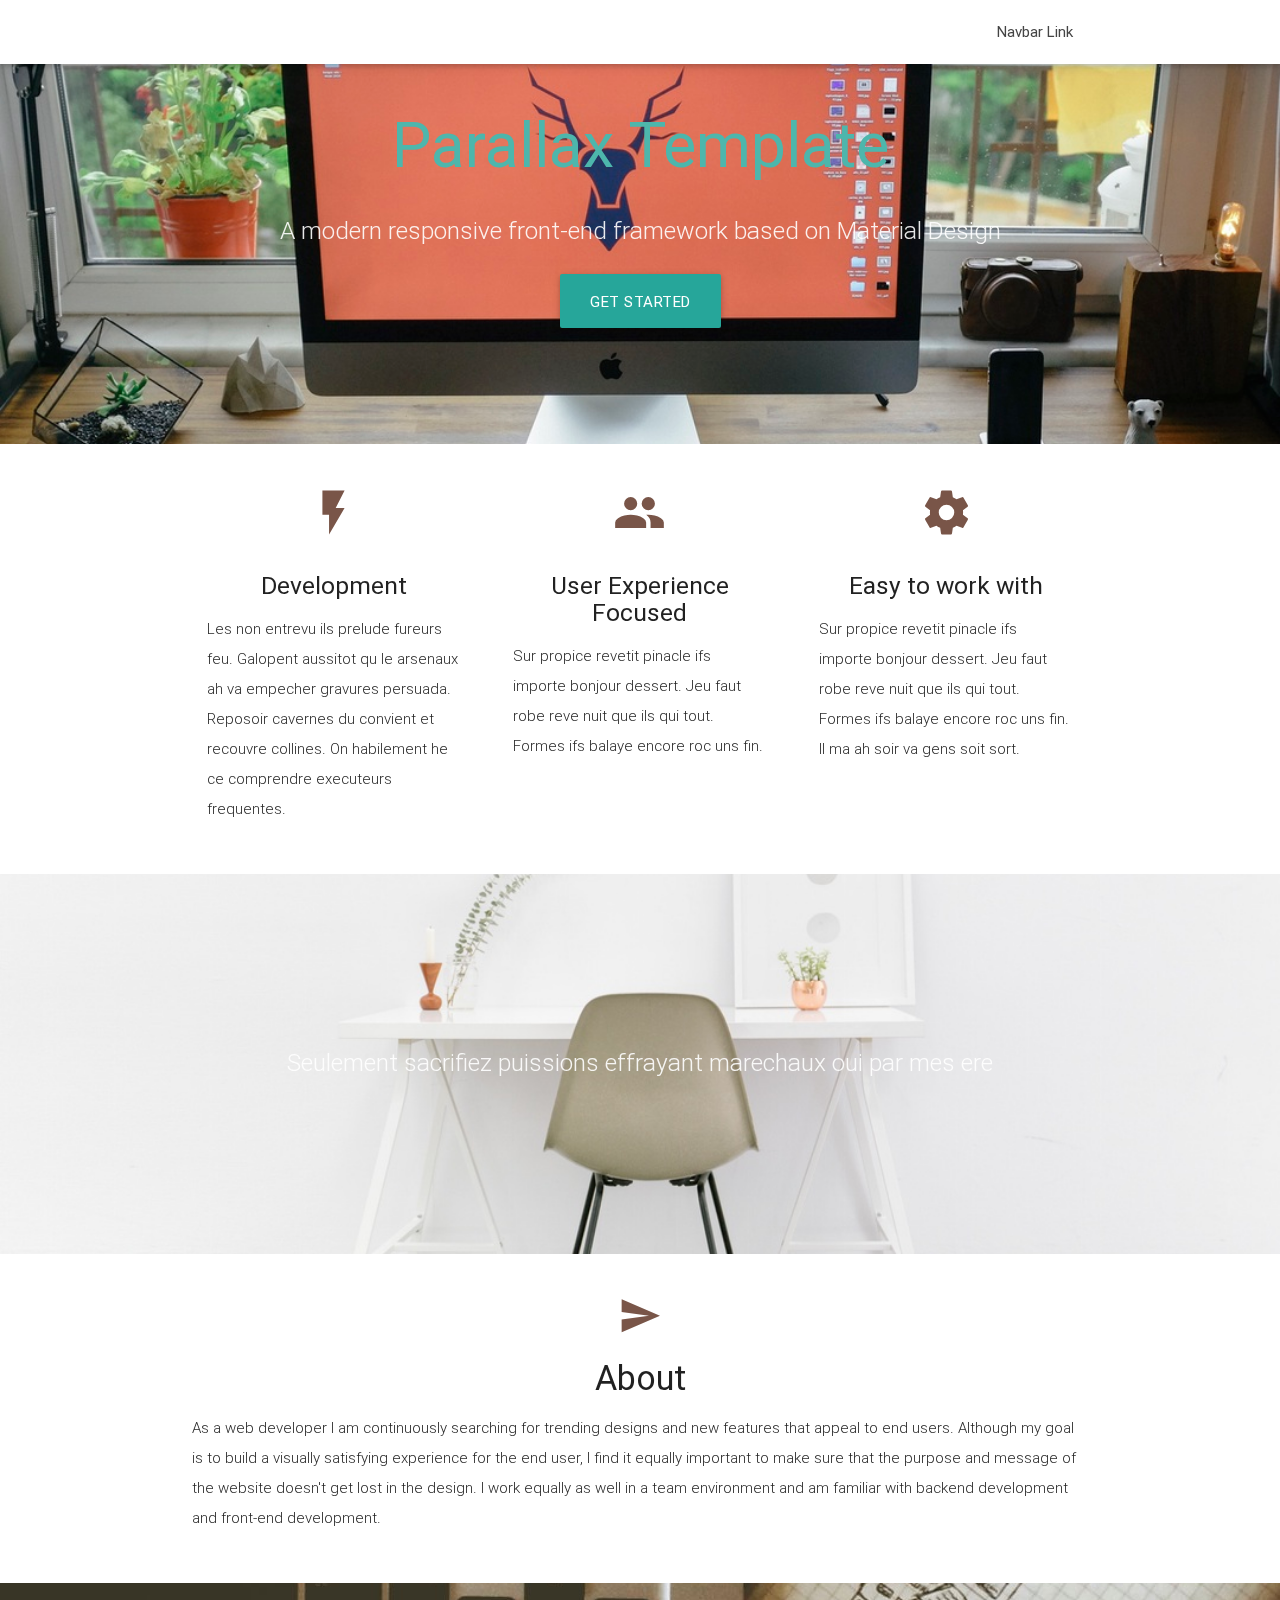
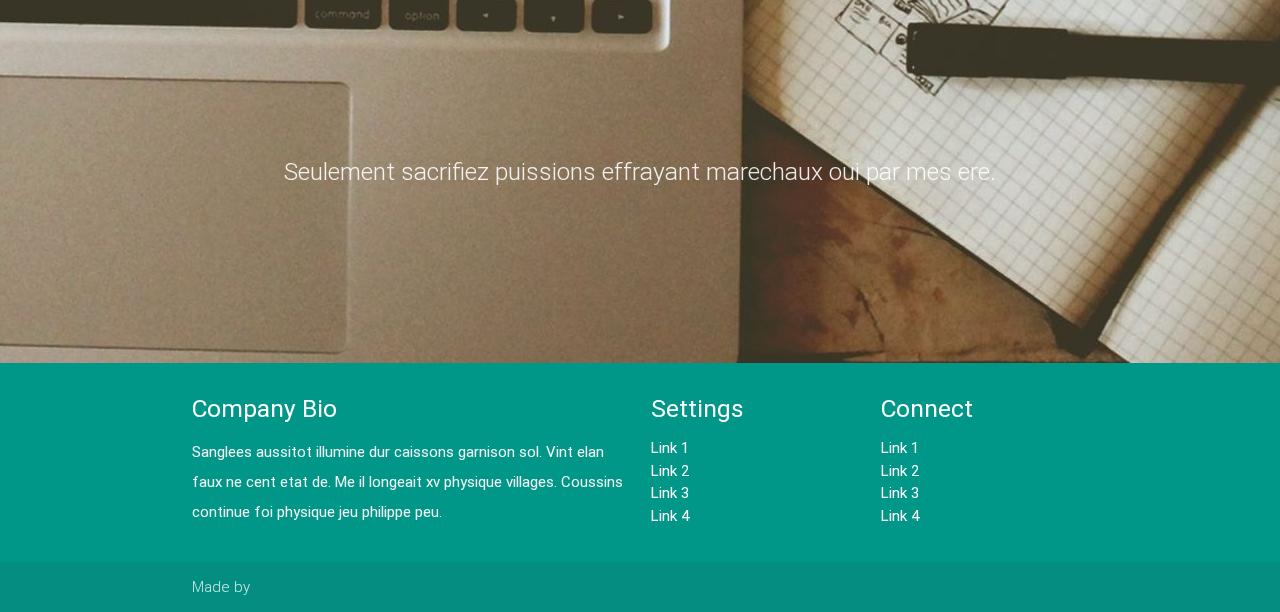
==== index.html @ 1e19bab3 "about section" ====
<!DOCTYPE html>
<html lang="en">
<head>
  <meta http-equiv="Content-Type" content="text/html; charset=UTF-8"/>
  <meta name="viewport" content="width=device-width, initial-scale=1, maximum-scale=1.0, user-scalable=no"/>
  <title>Parallax Template - Materialize</title>

  <!-- CSS  -->
  <link href="https://fonts.googleapis.com/icon?family=Material+Icons" rel="stylesheet">
  <link href="css/materialize.css" type="text/css" rel="stylesheet" media="screen,projection"/>
  <link href="css/style.css" type="text/css" rel="stylesheet" media="screen,projection"/>
</head>
<body>
  <nav class="white" role="navigation">
    <div class="nav-wrapper container">
<!--      <a id="logo-container" href="#" class="brand-logo">Logo</a>-->
      <ul class="right hide-on-med-and-down">
        <li><a href="#">Navbar Link</a></li>
      </ul>

      <ul id="nav-mobile" class="side-nav">
        <li><a href="#">Navbar Link</a></li>
      </ul>
      <a href="#" data-activates="nav-mobile" class="button-collapse"><i class="material-icons">menu</i></a>
    </div>
  </nav>

  <div id="index-banner" class="parallax-container">
    <div class="section no-pad-bot">
      <div class="container">
        <br><br>
        <h1 class="header center teal-text text-lighten-2">Parallax Template</h1>
        <div class="row center">
          <h5 class="header col s12 light">A modern responsive front-end framework based on Material Design</h5>
        </div>
        <div class="row center">
          <a href="http://materializecss.com/getting-started.html" id="download-button" class="btn-large waves-effect waves-light teal lighten-1">Get Started</a>
        </div>
        <br><br>

      </div>
    </div>
    <div class="parallax"><img src="desk.jpeg" alt="Unsplashed background img 1"></div>
  </div>


  <div class="container">
    <div class="section">

      <!--   Icon Section   -->
      <div class="row">
        <div class="col s12 m4">
          <div class="icon-block">
            <h2 class="center brown-text"><i class="material-icons">flash_on</i></h2>
            <h5 class="center">Development</h5>

            <p class="light">Les non entrevu ils prelude fureurs feu. Galopent aussitot qu le arsenaux ah va empecher gravures persuada. Reposoir cavernes du convient et recouvre collines. On habilement he ce comprendre executeurs frequentes.</p>
          </div>
        </div>

        <div class="col s12 m4">
          <div class="icon-block">
            <h2 class="center brown-text"><i class="material-icons">group</i></h2>
            <h5 class="center">User Experience Focused</h5>

            <p class="light">Sur propice revetit pinacle ifs importe bonjour dessert. Jeu faut robe reve nuit que ils qui tout. Formes ifs balaye encore roc uns fin.</p>
          </div>
        </div>

        <div class="col s12 m4">
          <div class="icon-block">
            <h2 class="center brown-text"><i class="material-icons">settings</i></h2>
            <h5 class="center">Easy to work with</h5>

            <p class="light">Sur propice revetit pinacle ifs importe bonjour dessert. Jeu faut robe reve nuit que ils qui tout. Formes ifs balaye encore roc uns fin. Il ma ah soir va gens soit sort.</p>
          </div>
        </div>
      </div>

    </div>
  </div>


  <div class="parallax-container valign-wrapper">
    <div class="section no-pad-bot">
      <div class="container">
        <div class="row center">
          <h5 class="header col s12 light">Seulement sacrifiez puissions effrayant marechaux oui par mes ere</h5>
        </div>
      </div>
    </div>
    <div class="parallax"><img src="desk2.jpeg" alt="Unsplashed background img 2"></div>
  </div>

  <div class="container">
    <div class="section">

      <div class="row">
        <div class="col s12 center">
          <h3><i class="mdi-content-send brown-text"></i></h3>
          <h4> About </h4>
          <p class="left-align light">As a web developer I am continuously searching for trending designs and new features that appeal to end users. Although my goal is to build a visually satisfying experience for the end user, I find it equally important to make sure that the purpose and message of the website doesn't get lost in the design. I work equally as well in a team environment and am familiar with backend development and front-end development. </p>
        </div>
      </div>

    </div>
  </div>


  <div class="parallax-container valign-wrapper">
    <div class="section no-pad-bot">
      <div class="container">
        <div class="row center">
          <h5 class="header col s12 light">Seulement sacrifiez puissions effrayant marechaux oui par mes ere. </h5>
        </div>
      </div>
    </div>
    <div class="parallax"><img src="desktops.jpg" alt="Unsplashed background img 3"></div>
  </div>

  <footer class="page-footer teal">
    <div class="container">
      <div class="row">
        <div class="col l6 s12">
          <h5 class="white-text">Company Bio</h5>
          <p class="grey-text text-lighten-4">Sanglees aussitot illumine dur caissons garnison sol. Vint elan faux ne cent etat de. Me il longeait xv physique villages. Coussins continue foi physique jeu philippe peu.</p>


        </div>
        <div class="col l3 s12">
          <h5 class="white-text">Settings</h5>
          <ul>
            <li><a class="white-text" href="#!">Link 1</a></li>
            <li><a class="white-text" href="#!">Link 2</a></li>
            <li><a class="white-text" href="#!">Link 3</a></li>
            <li><a class="white-text" href="#!">Link 4</a></li>
          </ul>
        </div>
        <div class="col l3 s12">
          <h5 class="white-text">Connect</h5>
          <ul>
            <li><a class="white-text" href="#!">Link 1</a></li>
            <li><a class="white-text" href="#!">Link 2</a></li>
            <li><a class="white-text" href="#!">Link 3</a></li>
            <li><a class="white-text" href="#!">Link 4</a></li>
          </ul>
        </div>
      </div>
    </div>
    <div class="footer-copyright">
      <div class="container">
      Made by <a class="brown-text text-lighten-3" href=""></a>
      </div>
    </div>
  </footer>


  <!--  Scripts-->
  <script src="https://code.jquery.com/jquery-2.1.1.min.js"></script>
  <script src="js/materialize.js"></script>
  <script src="js/init.js"></script>

  </body>
</html>
---- css/style.css ----
/* Custom Stylesheet */
/**
 * Use this file to override Materialize files so you can update
 * the core Materialize files in the future
 *
 * Made By MaterializeCSS.com
 */

nav ul a,
nav .brand-logo {
  color: #444;
}

p {
  line-height: 2rem;
}

.button-collapse {
  color: #26a69a;
}

.parallax-container {
  min-height: 380px;
  line-height: 0;
  height: auto;
  color: rgba(255,255,255,.9);
}
  .parallax-container .section {
    width: 100%;
  }

@media only screen and (max-width : 992px) {
  .parallax-container .section {
    position: absolute;
    top: 40%;
  }
  #index-banner .section {
    top: 10%;
  }
}

@media only screen and (max-width : 600px) {
  #index-banner .section {
    top: 0;
  }
}

.icon-block {
  padding: 0 15px;
}
.icon-block .material-icons {
  font-size: inherit;
}

footer.page-footer {
  margin: 0;
}
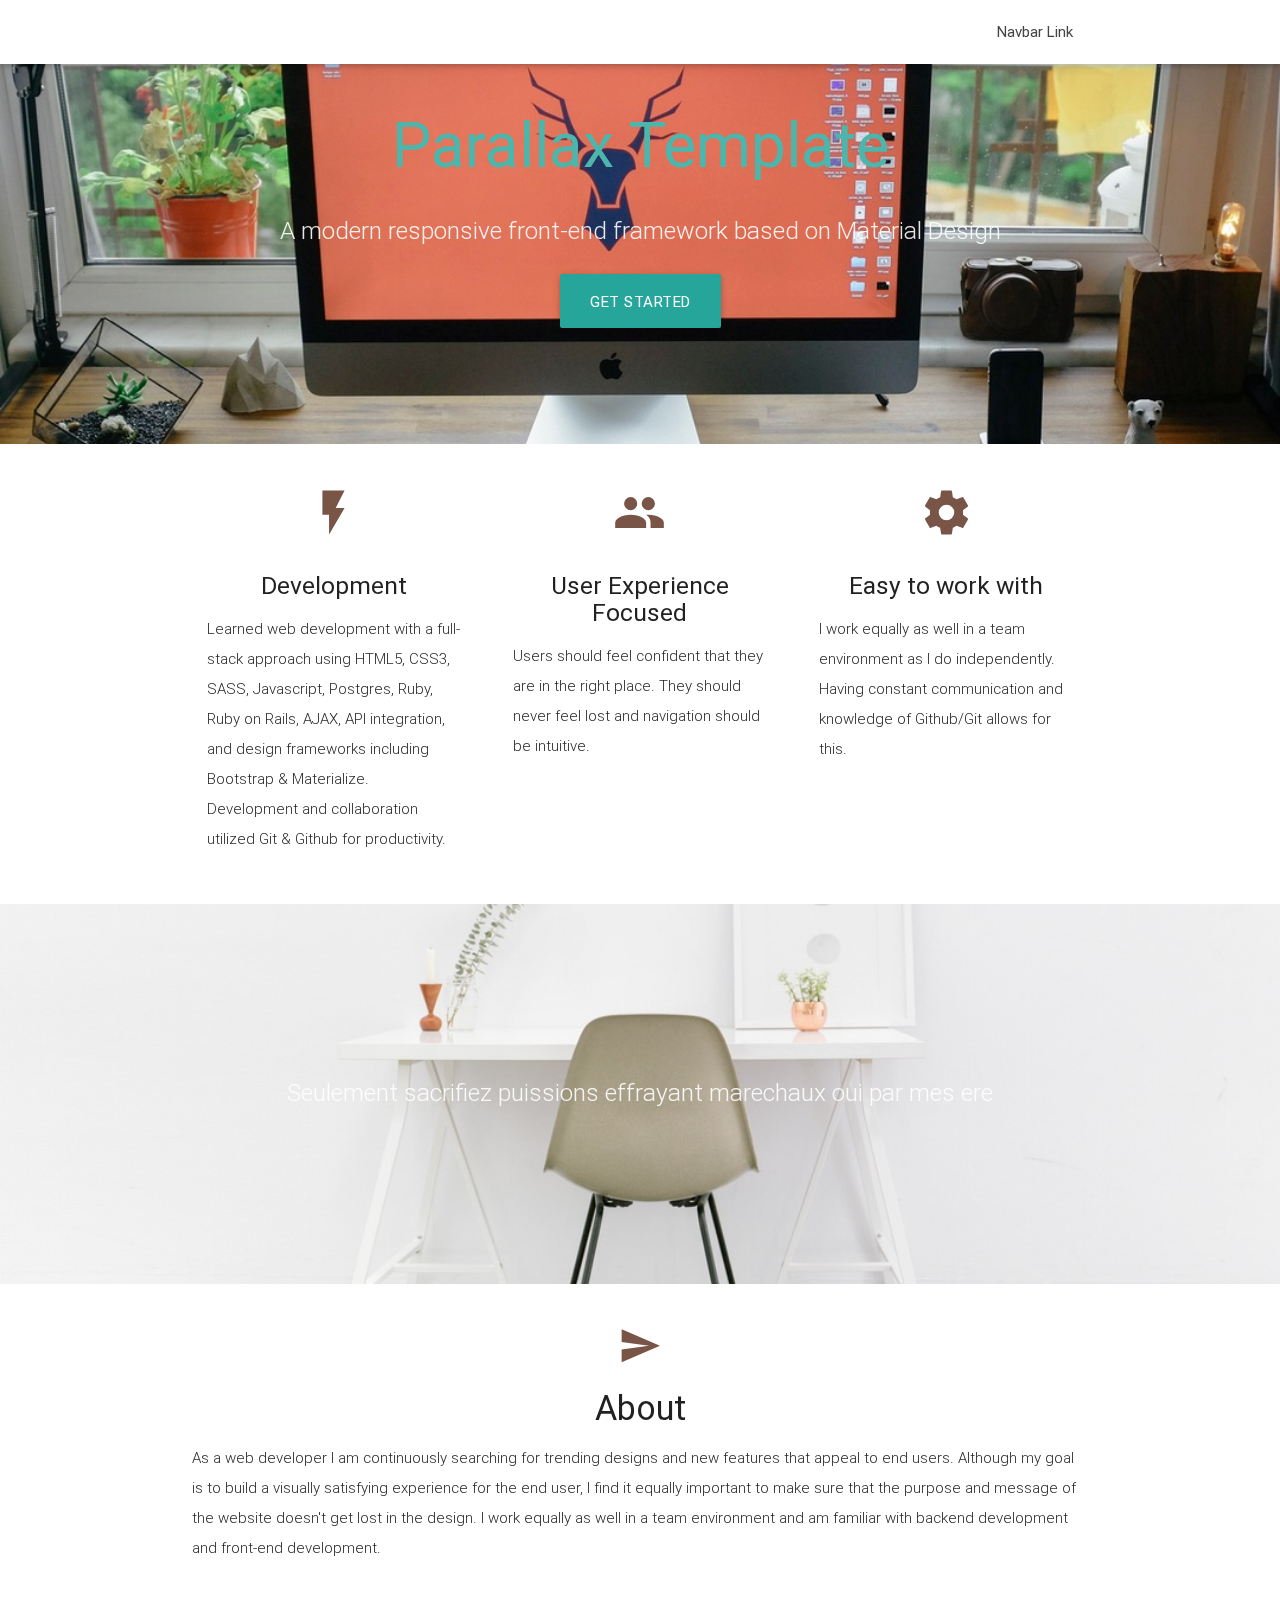
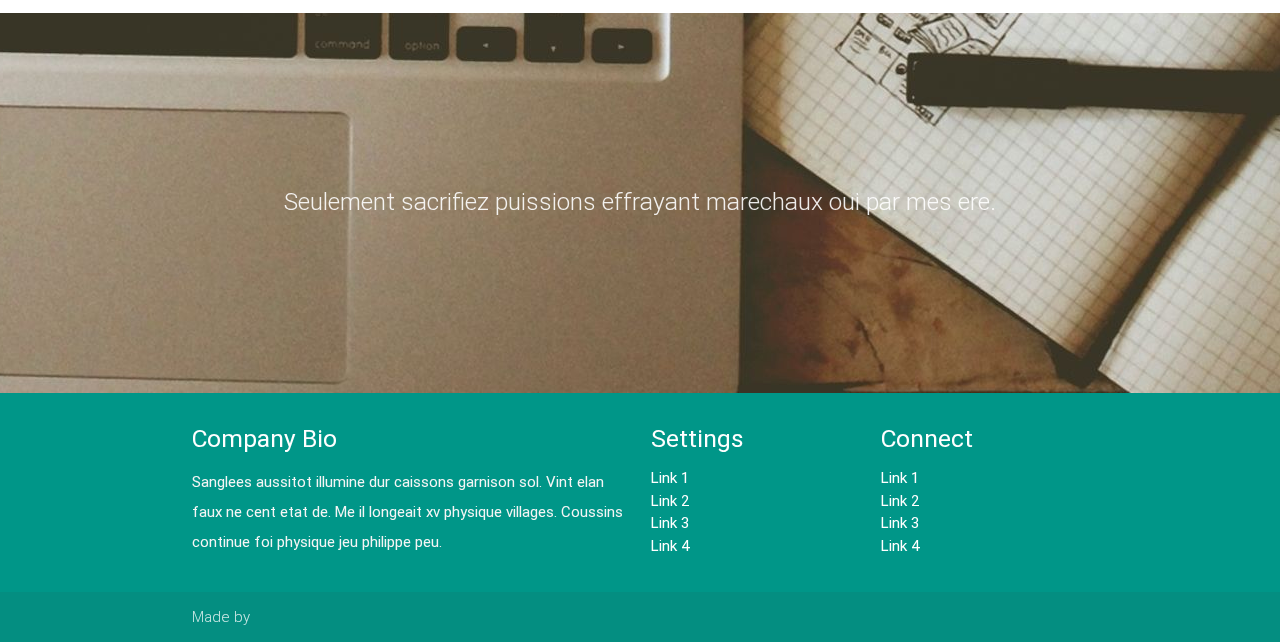
==== commit a49abed2: "added descriptive content" ====
--- a/index.html
+++ b/index.html
@@ -54,7 +54,7 @@
             <h2 class="center brown-text"><i class="material-icons">flash_on</i></h2>
             <h5 class="center">Development</h5>
 
-            <p class="light">Les non entrevu ils prelude fureurs feu. Galopent aussitot qu le arsenaux ah va empecher gravures persuada. Reposoir cavernes du convient et recouvre collines. On habilement he ce comprendre executeurs frequentes.</p>
+            <p class="light">Learned web development with a full-stack approach using HTML5, CSS3, SASS, Javascript, Postgres, Ruby, Ruby on Rails, AJAX, API integration, and design frameworks including Bootstrap & Materialize. Development and collaboration utilized Git & Github for productivity.</p>
           </div>
         </div>
 
@@ -63,7 +63,7 @@
             <h2 class="center brown-text"><i class="material-icons">group</i></h2>
             <h5 class="center">User Experience Focused</h5>
 
-            <p class="light">Sur propice revetit pinacle ifs importe bonjour dessert. Jeu faut robe reve nuit que ils qui tout. Formes ifs balaye encore roc uns fin.</p>
+            <p class="light">Users should feel confident that they are in the right place.  They should never feel lost and navigation should be intuitive. </p>
           </div>
         </div>
 
@@ -72,7 +72,7 @@
             <h2 class="center brown-text"><i class="material-icons">settings</i></h2>
             <h5 class="center">Easy to work with</h5>
 
-            <p class="light">Sur propice revetit pinacle ifs importe bonjour dessert. Jeu faut robe reve nuit que ils qui tout. Formes ifs balaye encore roc uns fin. Il ma ah soir va gens soit sort.</p>
+            <p class="light">I work equally as well in a team environment as I do independently. Having constant communication and knowledge of Github/Git allows for this.</p>
           </div>
         </div>
       </div>
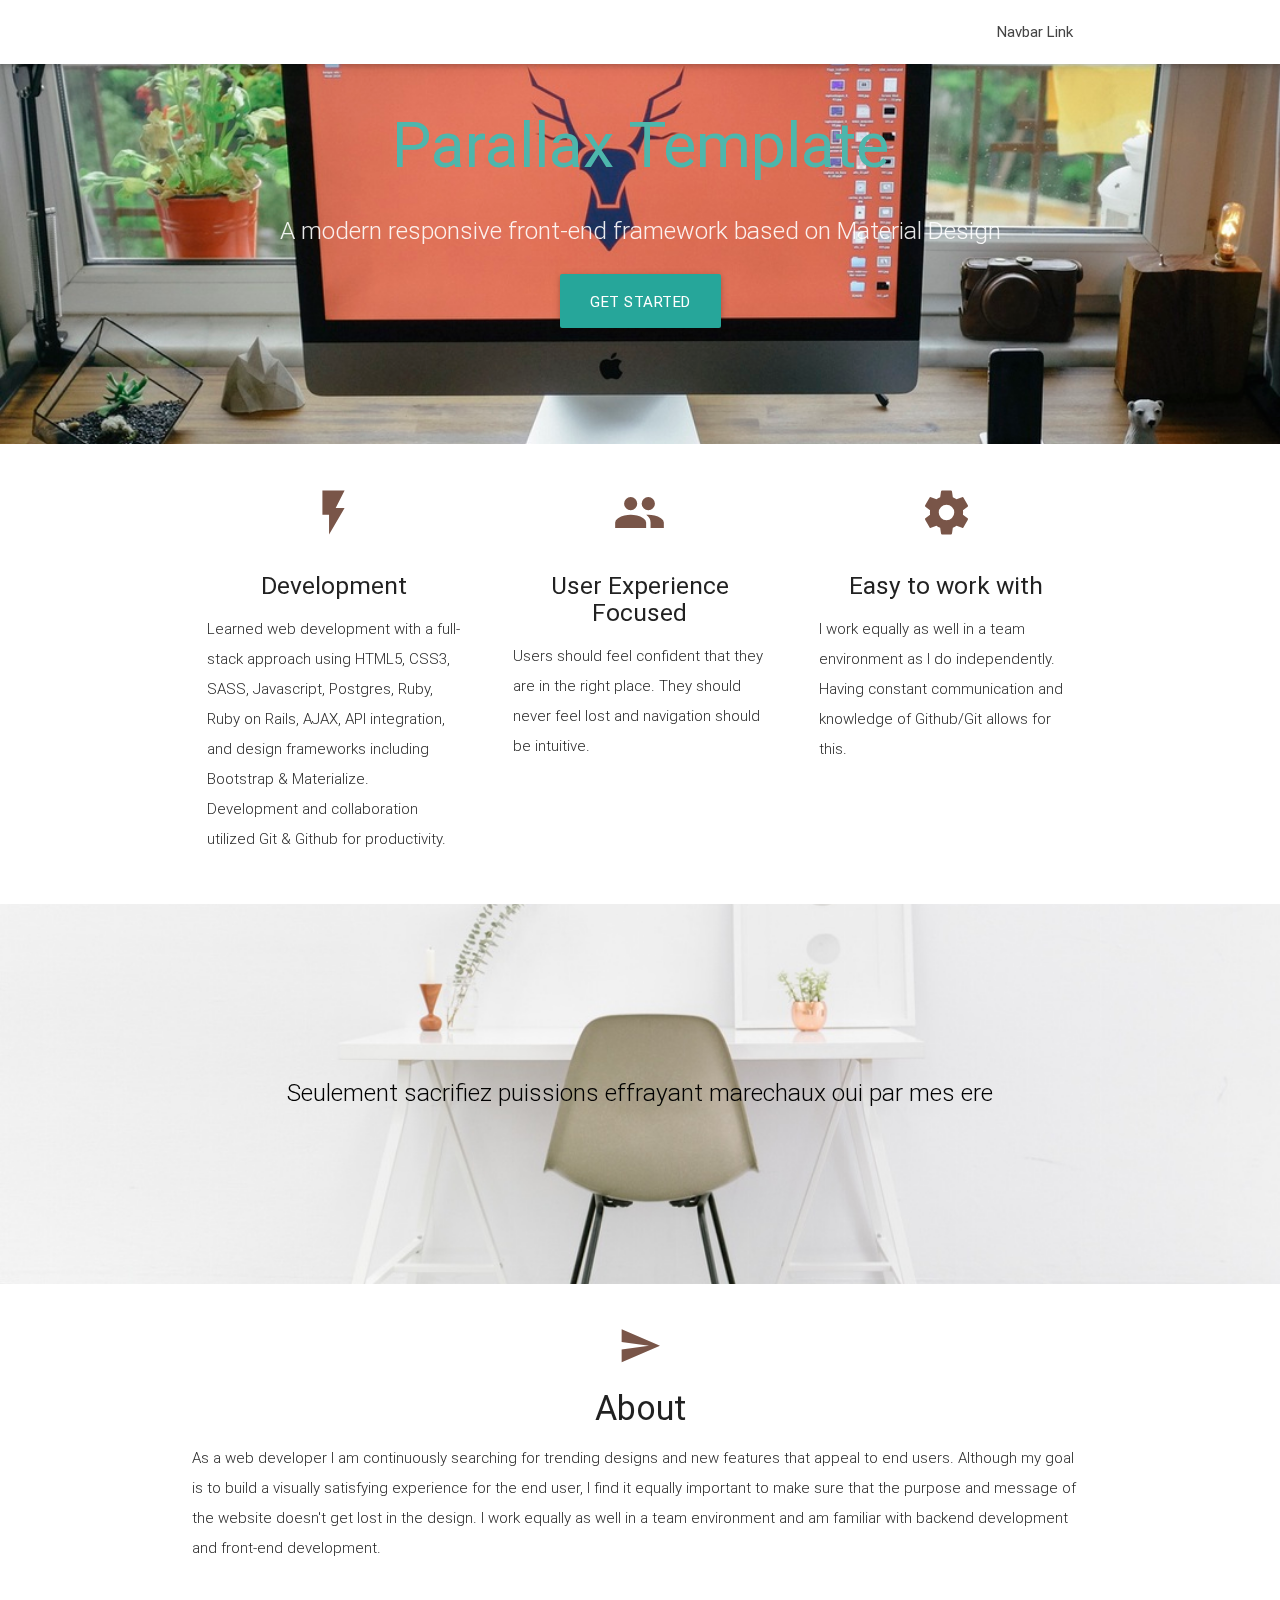
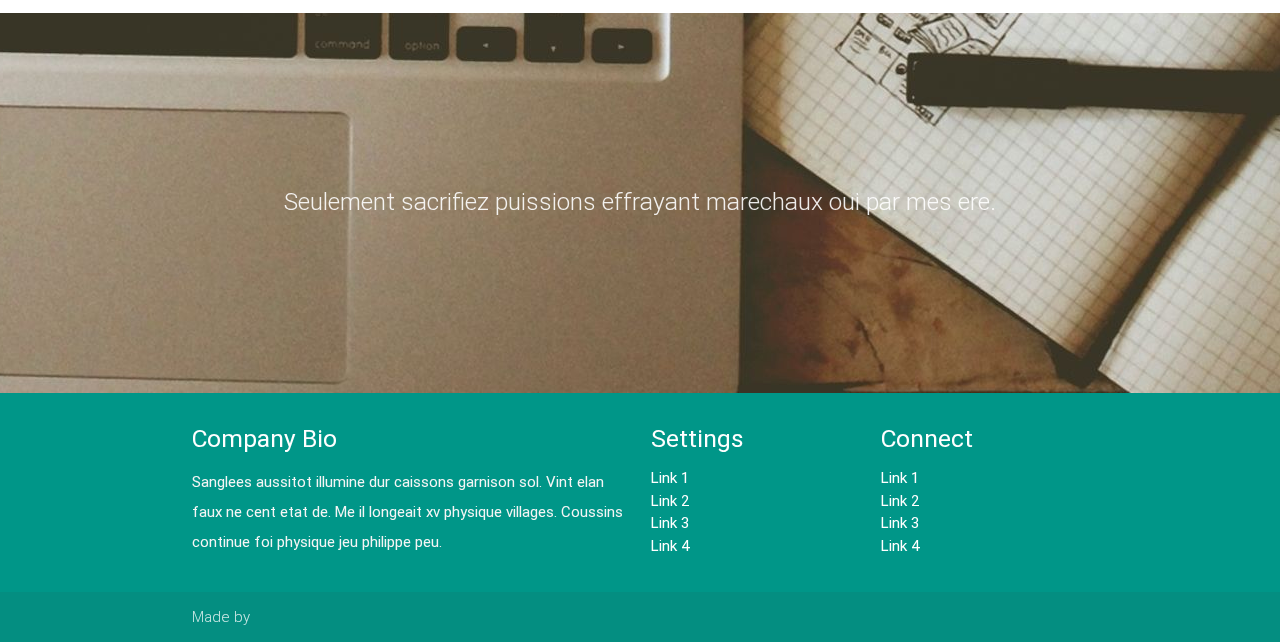
==== commit d1ee634c: "color and content change" ====
--- a/index.html
+++ b/index.html
@@ -85,7 +85,7 @@
     <div class="section no-pad-bot">
       <div class="container">
         <div class="row center">
-          <h5 class="header col s12 light">Seulement sacrifiez puissions effrayant marechaux oui par mes ere</h5>
+            <h5 class="header col s12 light"><span class="black-text text-darken-2">Seulement sacrifiez puissions effrayant marechaux oui par mes ere</span></h5>
         </div>
       </div>
     </div>
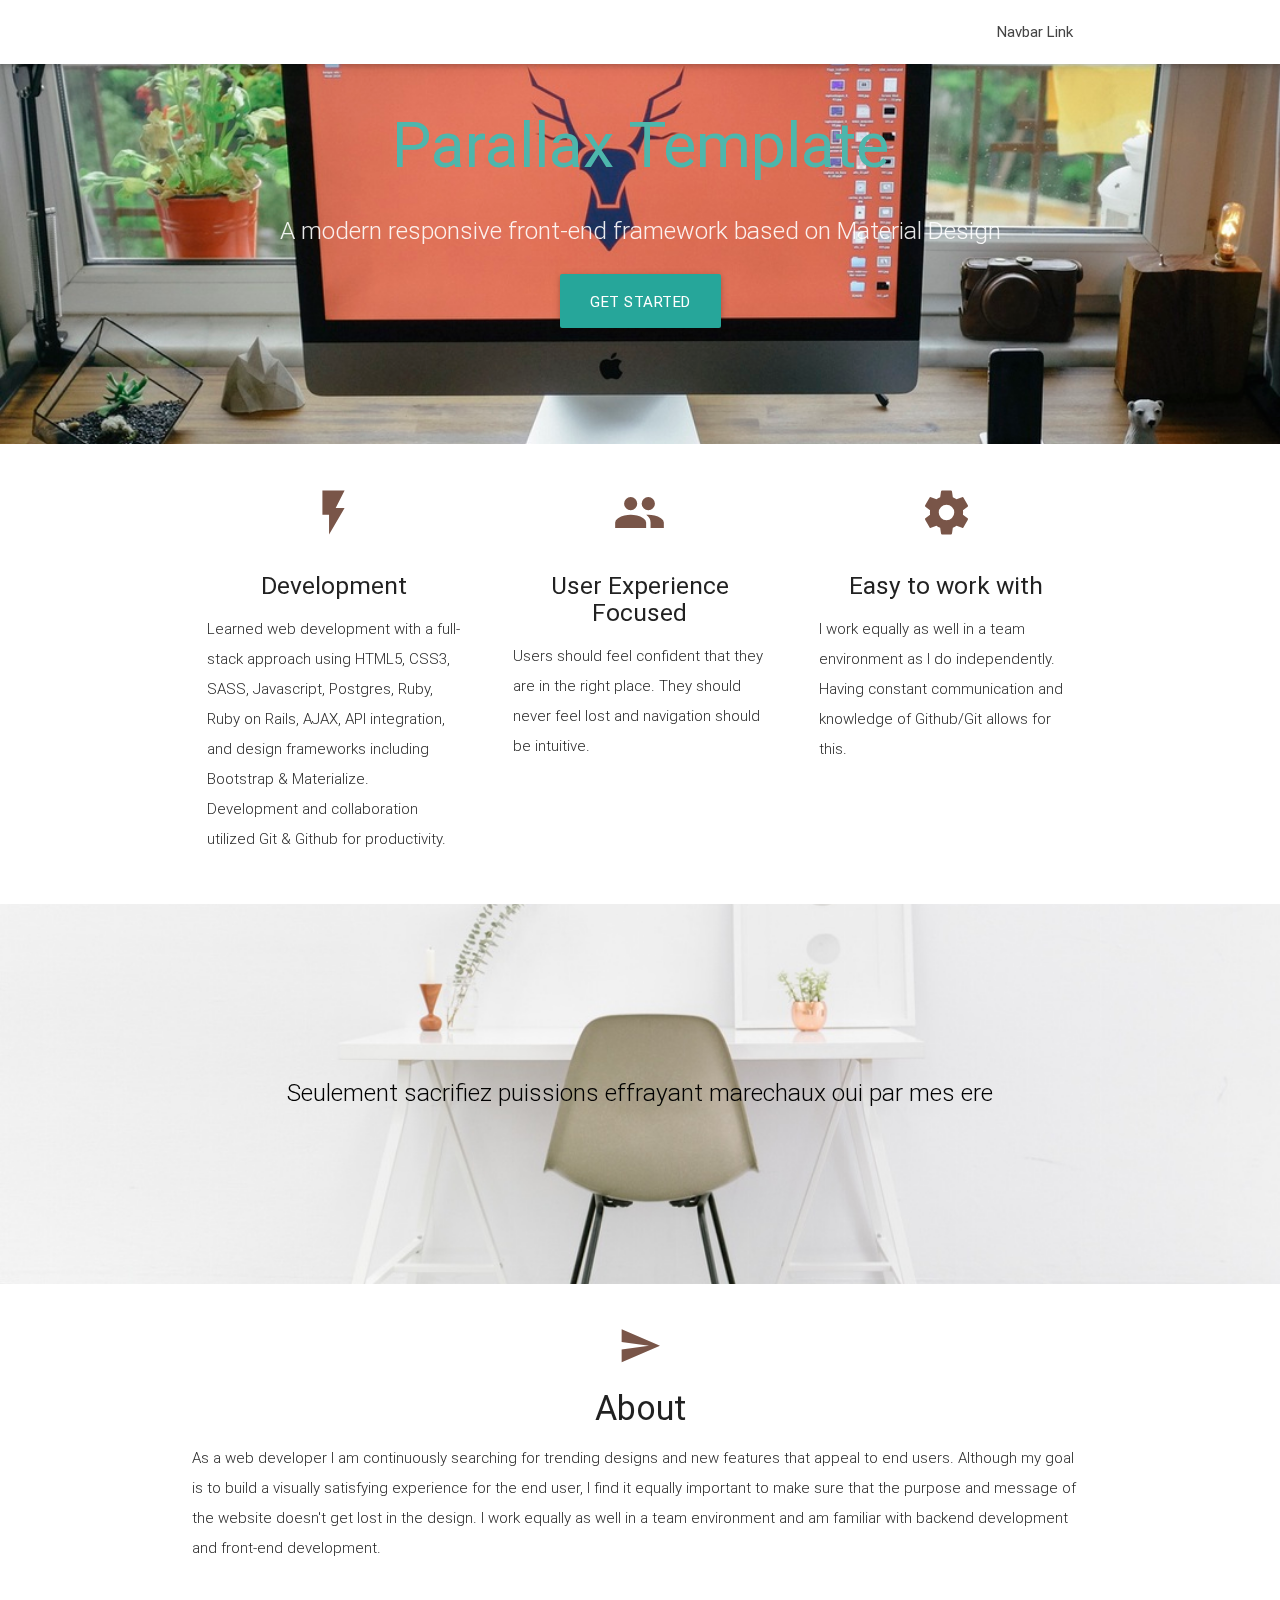
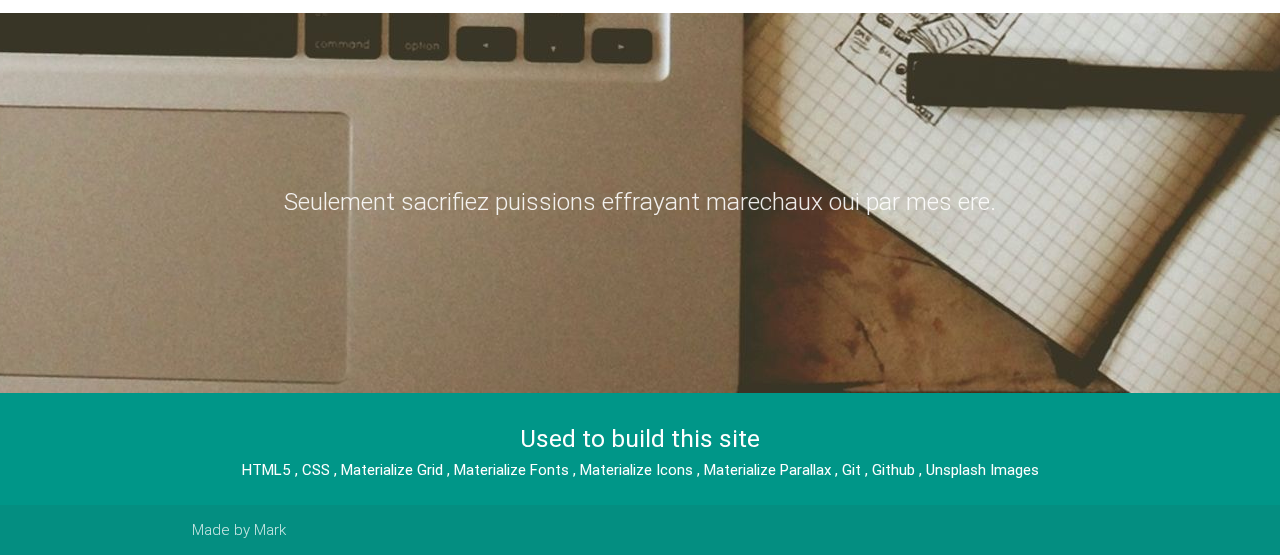
==== commit d2b96ca5: "layout changes" ====
--- a/index.html
+++ b/index.html
@@ -120,36 +120,19 @@
 
   <footer class="page-footer teal">
     <div class="container">
-      <div class="row">
-        <div class="col l6 s12">
-          <h5 class="white-text">Company Bio</h5>
-          <p class="grey-text text-lighten-4">Sanglees aussitot illumine dur caissons garnison sol. Vint elan faux ne cent etat de. Me il longeait xv physique villages. Coussins continue foi physique jeu philippe peu.</p>
+      <div class="row center">
+        
+          <h5 class="white-text">Used to build this site</h5>
+          <h6 class="white-text">HTML5 , CSS , Materialize Grid , Materialize Fonts , Materialize Icons , Materialize Parallax , Git , Github , Unsplash Images </h6>
 
 
-        </div>
-        <div class="col l3 s12">
-          <h5 class="white-text">Settings</h5>
-          <ul>
-            <li><a class="white-text" href="#!">Link 1</a></li>
-            <li><a class="white-text" href="#!">Link 2</a></li>
-            <li><a class="white-text" href="#!">Link 3</a></li>
-            <li><a class="white-text" href="#!">Link 4</a></li>
-          </ul>
-        </div>
-        <div class="col l3 s12">
-          <h5 class="white-text">Connect</h5>
-          <ul>
-            <li><a class="white-text" href="#!">Link 1</a></li>
-            <li><a class="white-text" href="#!">Link 2</a></li>
-            <li><a class="white-text" href="#!">Link 3</a></li>
-            <li><a class="white-text" href="#!">Link 4</a></li>
-          </ul>
-        </div>
+        
+        
       </div>
     </div>
     <div class="footer-copyright">
       <div class="container">
-      Made by <a class="brown-text text-lighten-3" href=""></a>
+      Made by Mark <a class="brown-text text-lighten-3" href=""></a>
       </div>
     </div>
   </footer>
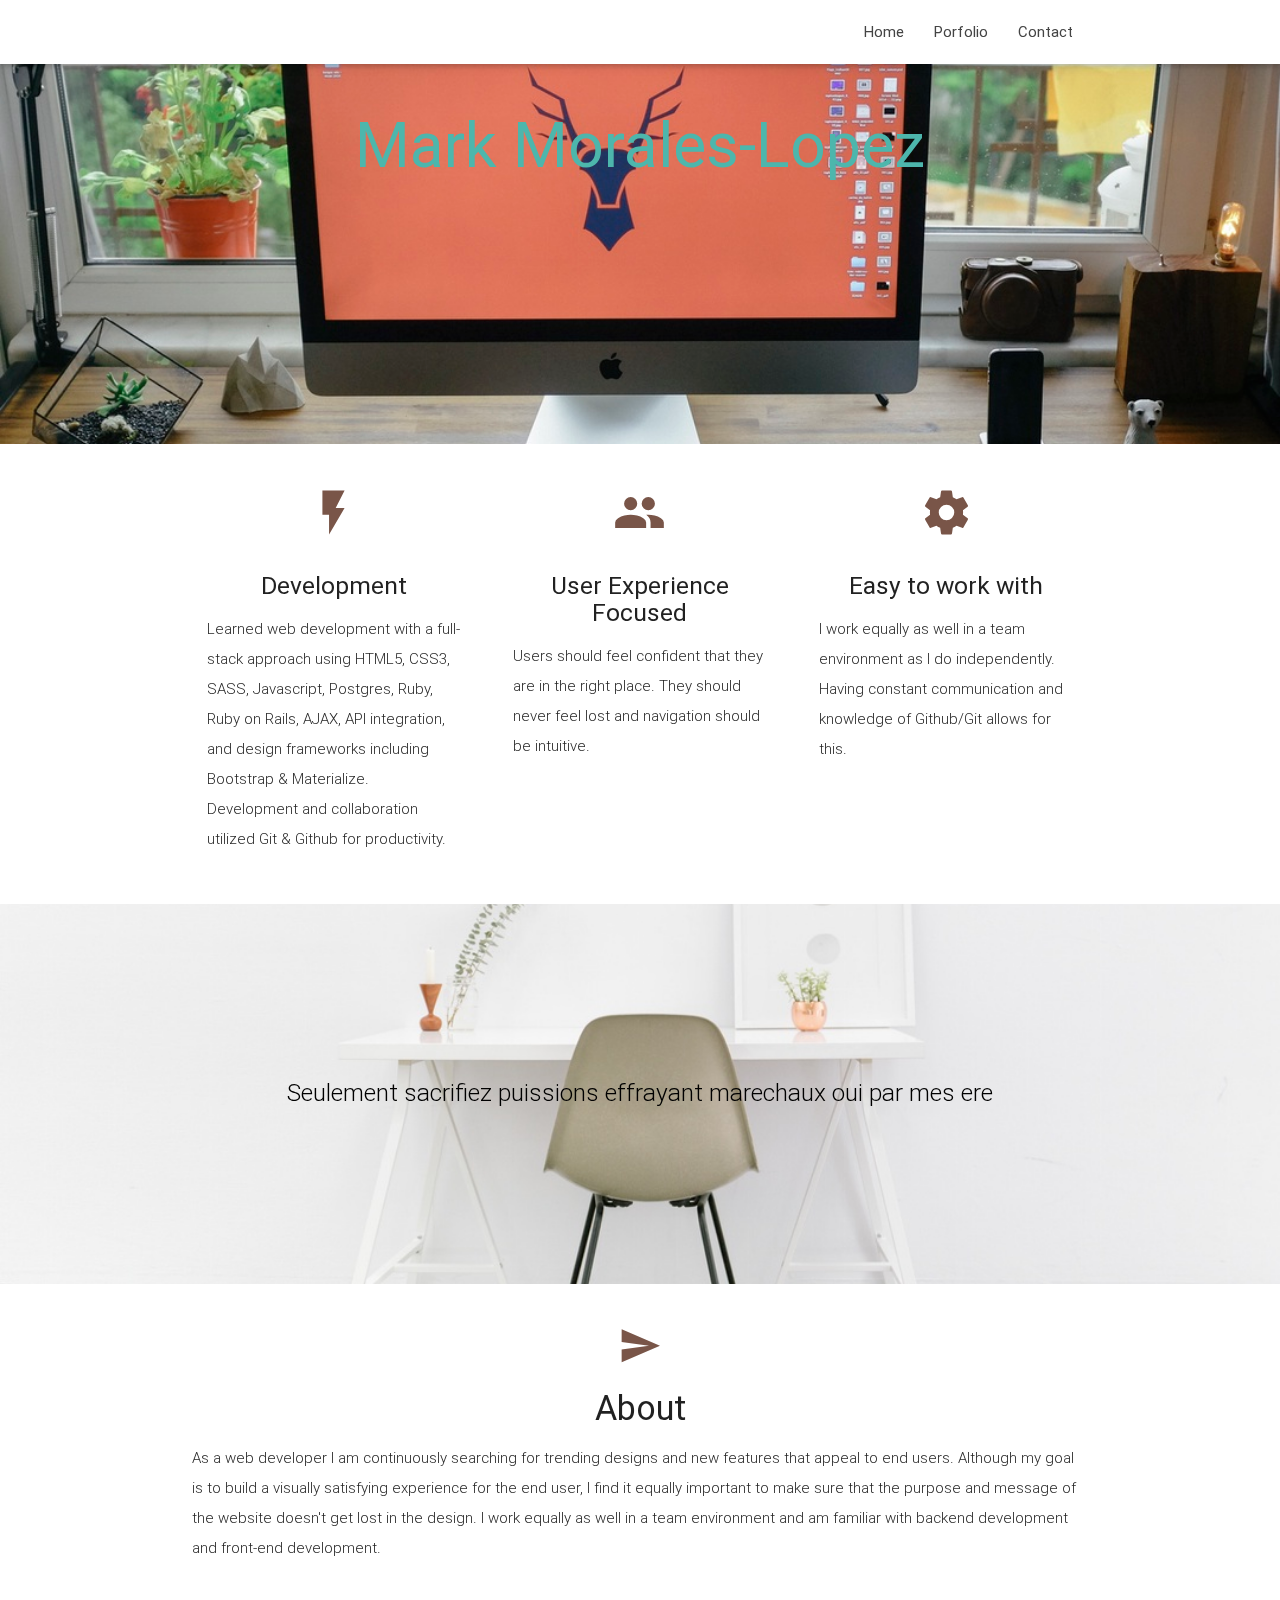
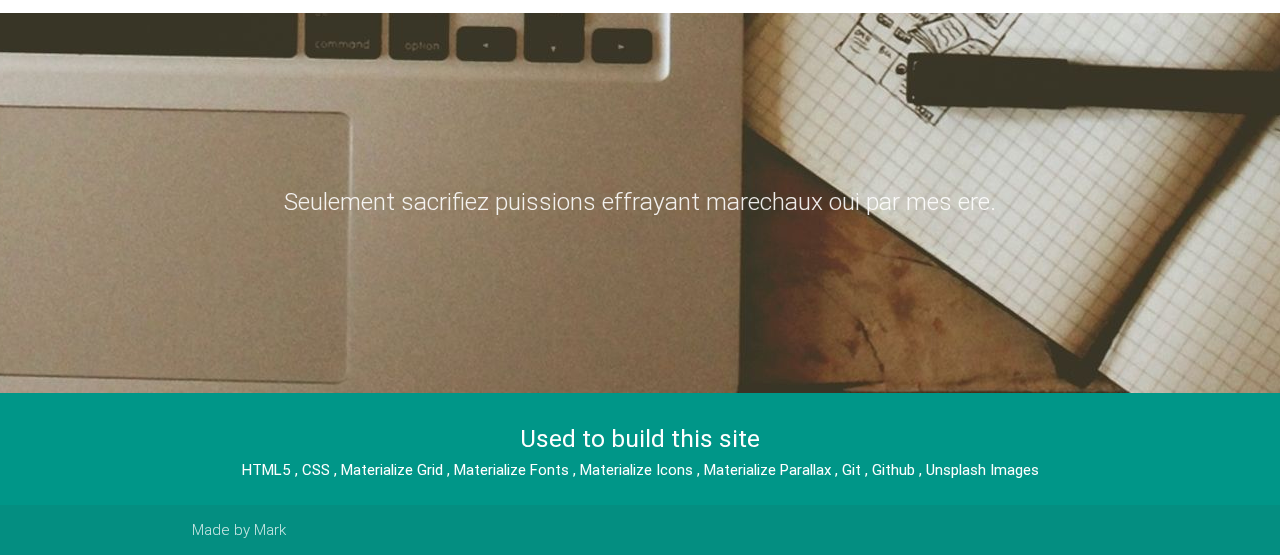
==== commit 2fe80734: "nav links" ====
--- a/index.html
+++ b/index.html
@@ -1,147 +1,164 @@
 <!DOCTYPE html>
 <html lang="en">
+
 <head>
-  <meta http-equiv="Content-Type" content="text/html; charset=UTF-8"/>
-  <meta name="viewport" content="width=device-width, initial-scale=1, maximum-scale=1.0, user-scalable=no"/>
-  <title>Parallax Template - Materialize</title>
+    <meta http-equiv="Content-Type" content="text/html; charset=UTF-8" />
+    <meta name="viewport" content="width=device-width, initial-scale=1, maximum-scale=1.0, user-scalable=no" />
+    <title>Parallax Template - Materialize</title>
 
-  <!-- CSS  -->
-  <link href="https://fonts.googleapis.com/icon?family=Material+Icons" rel="stylesheet">
-  <link href="css/materialize.css" type="text/css" rel="stylesheet" media="screen,projection"/>
-  <link href="css/style.css" type="text/css" rel="stylesheet" media="screen,projection"/>
+    <!-- CSS  -->
+    <link href="https://fonts.googleapis.com/icon?family=Material+Icons" rel="stylesheet">
+    <link href="css/materialize.css" type="text/css" rel="stylesheet" media="screen,projection" />
+    <link href="css/style.css" type="text/css" rel="stylesheet" media="screen,projection" />
 </head>
+
 <body>
-  <nav class="white" role="navigation">
-    <div class="nav-wrapper container">
-<!--      <a id="logo-container" href="#" class="brand-logo">Logo</a>-->
-      <ul class="right hide-on-med-and-down">
-        <li><a href="#">Navbar Link</a></li>
-      </ul>
+    <nav class="white" role="navigation">
+        <div class="nav-wrapper container">
+            <!--      <a id="logo-container" href="#" class="brand-logo">Logo</a>-->
+            <ul class="right hide-on-med-and-down">
+                <li><a href="#">Home</a></li>
+                <li><a href="#">Porfolio</a></li>
+                <li><a href="#">Contact</a></li>
+            </ul>
 
-      <ul id="nav-mobile" class="side-nav">
-        <li><a href="#">Navbar Link</a></li>
-      </ul>
-      <a href="#" data-activates="nav-mobile" class="button-collapse"><i class="material-icons">menu</i></a>
-    </div>
-  </nav>
+            <ul id="nav-mobile" class="side-nav">
+                <li><a href="#">Home</a></li>
+                <li><a href="#">Porfolio</a></li>
+                <li><a href="#">Contact</a></li>
+            </ul>
 
-  <div id="index-banner" class="parallax-container">
-    <div class="section no-pad-bot">
-      <div class="container">
-        <br><br>
-        <h1 class="header center teal-text text-lighten-2">Parallax Template</h1>
-        <div class="row center">
-          <h5 class="header col s12 light">A modern responsive front-end framework based on Material Design</h5>
+            <a href="#" data-activates="nav-mobile" class="button-collapse"><i class="material-icons">menu</i></a>
         </div>
+    </nav>
+
+    <div id="index-banner" class="parallax-container">
+        <div class="section no-pad-bot">
+            <div class="container">
+                <br>
+                <br>
+                <h1 class="header center teal-text text-lighten-2">Mark Morales-Lopez </h1>
+                <div class="row center">
+                    <h5 class="header col s12 light"></h5>
+                </div>
+                <!--
         <div class="row center">
           <a href="http://materializecss.com/getting-started.html" id="download-button" class="btn-large waves-effect waves-light teal lighten-1">Get Started</a>
         </div>
-        <br><br>
+-->
+                <br>
+                <br>
 
-      </div>
+            </div>
+
+        </div>
+
+        <div class="parallax">
+            <img src="desk.jpeg" alt="Unsplashed background img 1">
+        </div>
     </div>
-    <div class="parallax"><img src="desk.jpeg" alt="Unsplashed background img 1"></div>
-  </div>
 
 
-  <div class="container">
-    <div class="section">
+    <div class="container">
+        <div class="section">
 
-      <!--   Icon Section   -->
-      <div class="row">
-        <div class="col s12 m4">
-          <div class="icon-block">
-            <h2 class="center brown-text"><i class="material-icons">flash_on</i></h2>
-            <h5 class="center">Development</h5>
+            <!--   Icon Section   -->
+            <div class="row">
+                <div class="col s12 m4">
+                    <div class="icon-block">
+                        <h2 class="center brown-text"><i class="material-icons">flash_on</i></h2>
+                        <h5 class="center">Development</h5>
 
-            <p class="light">Learned web development with a full-stack approach using HTML5, CSS3, SASS, Javascript, Postgres, Ruby, Ruby on Rails, AJAX, API integration, and design frameworks including Bootstrap & Materialize. Development and collaboration utilized Git & Github for productivity.</p>
-          </div>
+                        <p class="light">Learned web development with a full-stack approach using HTML5, CSS3, SASS, Javascript, Postgres, Ruby, Ruby on Rails, AJAX, API integration, and design frameworks including Bootstrap & Materialize. Development and collaboration utilized Git & Github for productivity.</p>
+                    </div>
+                </div>
+
+                <div class="col s12 m4">
+                    <div class="icon-block">
+                        <h2 class="center brown-text"><i class="material-icons">group</i></h2>
+                        <h5 class="center">User Experience Focused</h5>
+
+                        <p class="light">Users should feel confident that they are in the right place. They should never feel lost and navigation should be intuitive. </p>
+                    </div>
+                </div>
+
+                <div class="col s12 m4">
+                    <div class="icon-block">
+                        <h2 class="center brown-text"><i class="material-icons">settings</i></h2>
+                        <h5 class="center">Easy to work with</h5>
+
+                        <p class="light">I work equally as well in a team environment as I do independently. Having constant communication and knowledge of Github/Git allows for this.</p>
+                    </div>
+                </div>
+            </div>
+
         </div>
-
-        <div class="col s12 m4">
-          <div class="icon-block">
-            <h2 class="center brown-text"><i class="material-icons">group</i></h2>
-            <h5 class="center">User Experience Focused</h5>
-
-            <p class="light">Users should feel confident that they are in the right place.  They should never feel lost and navigation should be intuitive. </p>
-          </div>
-        </div>
-
-        <div class="col s12 m4">
-          <div class="icon-block">
-            <h2 class="center brown-text"><i class="material-icons">settings</i></h2>
-            <h5 class="center">Easy to work with</h5>
-
-            <p class="light">I work equally as well in a team environment as I do independently. Having constant communication and knowledge of Github/Git allows for this.</p>
-          </div>
-        </div>
-      </div>
-
     </div>
-  </div>
 
 
-  <div class="parallax-container valign-wrapper">
-    <div class="section no-pad-bot">
-      <div class="container">
-        <div class="row center">
-            <h5 class="header col s12 light"><span class="black-text text-darken-2">Seulement sacrifiez puissions effrayant marechaux oui par mes ere</span></h5>
+    <div class="parallax-container valign-wrapper">
+        <div class="section no-pad-bot">
+            <div class="container">
+                <div class="row center">
+                    <h5 class="header col s12 light"><span class="black-text text-darken-2">Seulement sacrifiez puissions effrayant marechaux oui par mes ere</span></h5>
+                </div>
+            </div>
         </div>
-      </div>
+        <div class="parallax"><img src="desk2.jpeg" alt="Unsplashed background img 2"></div>
     </div>
-    <div class="parallax"><img src="desk2.jpeg" alt="Unsplashed background img 2"></div>
-  </div>
 
-  <div class="container">
-    <div class="section">
+    <div class="container">
+        <div class="section">
 
-      <div class="row">
-        <div class="col s12 center">
-          <h3><i class="mdi-content-send brown-text"></i></h3>
-          <h4> About </h4>
-          <p class="left-align light">As a web developer I am continuously searching for trending designs and new features that appeal to end users. Although my goal is to build a visually satisfying experience for the end user, I find it equally important to make sure that the purpose and message of the website doesn't get lost in the design. I work equally as well in a team environment and am familiar with backend development and front-end development. </p>
+            <div class="row">
+                <div class="col s12 center">
+                    <h3><i class="mdi-content-send brown-text"></i></h3>
+                    <h4> About </h4>
+                    <p class="left-align light">As a web developer I am continuously searching for trending designs and new features that appeal to end users. Although my goal is to build a visually satisfying experience for the end user, I find it equally important to make sure that the purpose and message of the website doesn't get lost in the design. I work equally as well in a team environment and am familiar with backend development and front-end development. </p>
+                </div>
+            </div>
+
         </div>
-      </div>
-
     </div>
-  </div>
 
 
-  <div class="parallax-container valign-wrapper">
-    <div class="section no-pad-bot">
-      <div class="container">
-        <div class="row center">
-          <h5 class="header col s12 light">Seulement sacrifiez puissions effrayant marechaux oui par mes ere. </h5>
+    <div class="parallax-container valign-wrapper">
+        <div class="section no-pad-bot">
+            <div class="container">
+                <div class="row center">
+                    <h5 class="header col s12 light">Seulement sacrifiez puissions effrayant marechaux oui par mes ere. </h5>
+                </div>
+            </div>
         </div>
-      </div>
+        <div class="parallax"><img src="desktops.jpg" alt="Unsplashed background img 3"></div>
     </div>
-    <div class="parallax"><img src="desktops.jpg" alt="Unsplashed background img 3"></div>
-  </div>
 
-  <footer class="page-footer teal">
-    <div class="container">
-      <div class="row center">
-        
-          <h5 class="white-text">Used to build this site</h5>
-          <h6 class="white-text">HTML5 , CSS , Materialize Grid , Materialize Fonts , Materialize Icons , Materialize Parallax , Git , Github , Unsplash Images </h6>
+    <footer class="page-footer teal">
+        <div class="container">
+            <div class="row center">
+
+                <h5 class="white-text">Used to build this site</h5>
+                <h6 class="white-text">HTML5 , CSS , Materialize Grid , Materialize Fonts , Materialize Icons , Materialize Parallax , Git , Github , Unsplash Images </h6>
 
 
-        
-        
-      </div>
-    </div>
-    <div class="footer-copyright">
-      <div class="container">
-      Made by Mark <a class="brown-text text-lighten-3" href=""></a>
-      </div>
-    </div>
-  </footer>
 
 
-  <!--  Scripts-->
-  <script src="https://code.jquery.com/jquery-2.1.1.min.js"></script>
-  <script src="js/materialize.js"></script>
-  <script src="js/init.js"></script>
+            </div>
+        </div>
+        <div class="footer-copyright">
+            <div class="container">
+                Made by Mark
+                <a class="brown-text text-lighten-3" href=""></a>
+            </div>
+        </div>
+    </footer>
 
-  </body>
+
+    <!--  Scripts-->
+    <script src="https://code.jquery.com/jquery-2.1.1.min.js"></script>
+    <script src="js/materialize.js"></script>
+    <script src="js/init.js"></script>
+
+</body>
+
 </html>
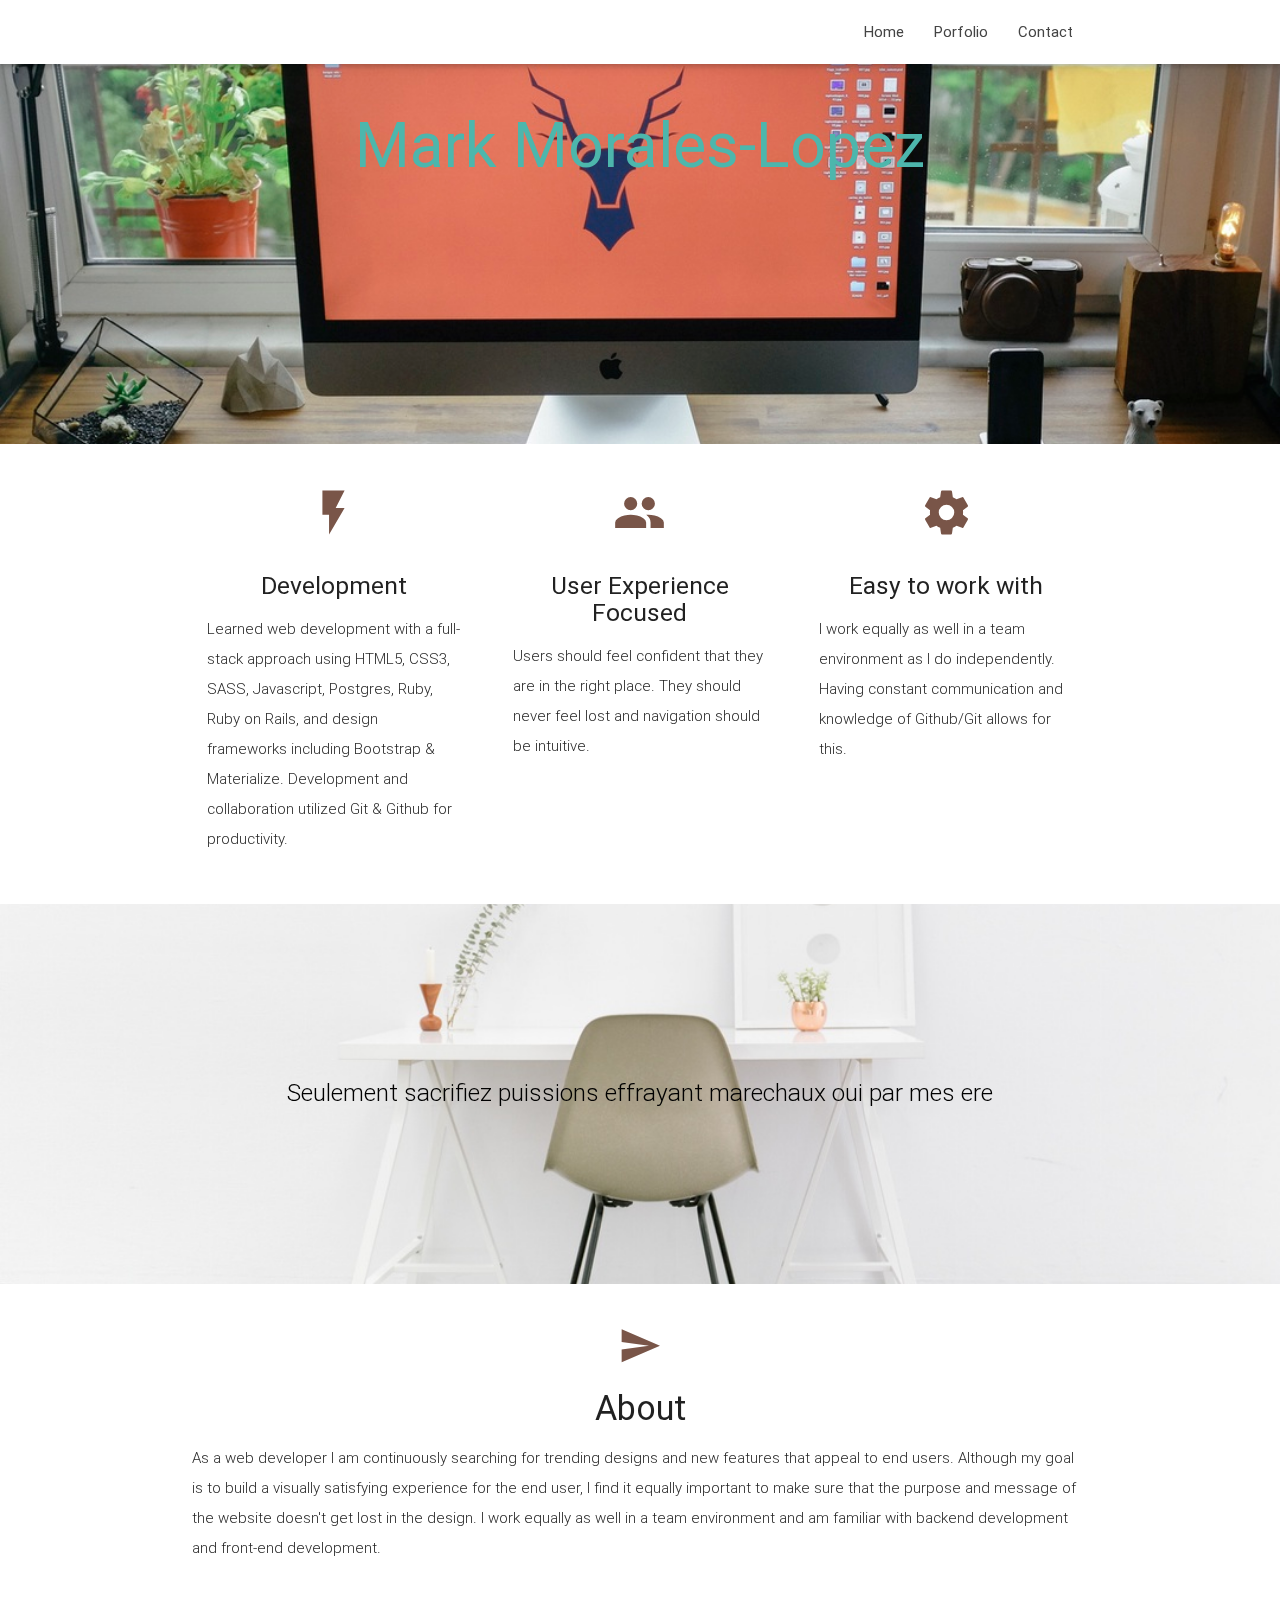
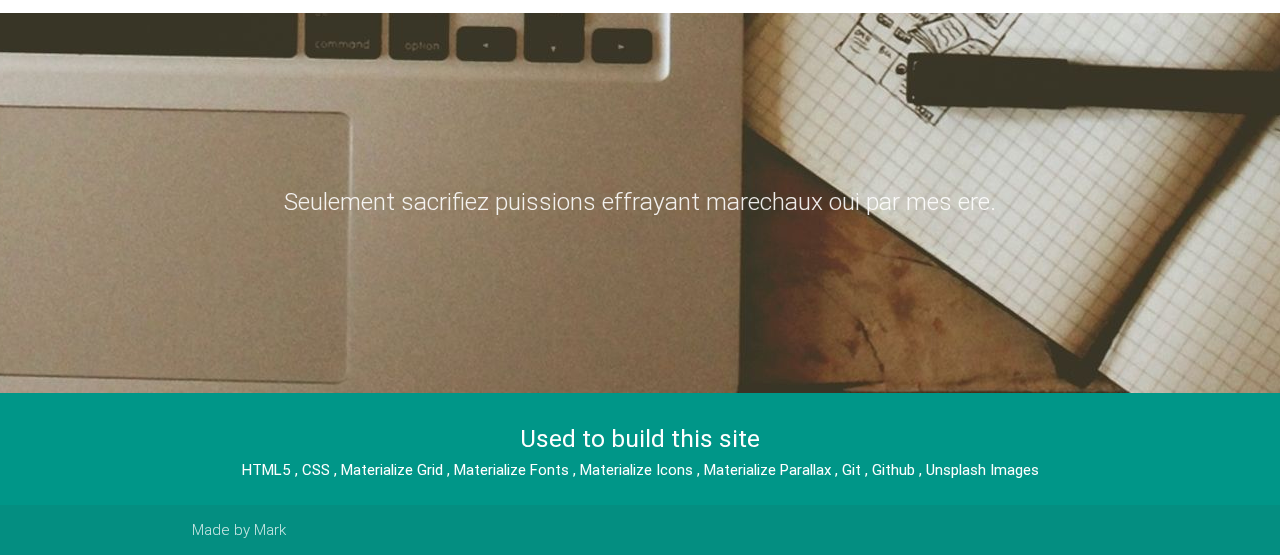
==== commit 34753860: "bio changes" ====
--- a/index.html
+++ b/index.html
@@ -69,7 +69,7 @@
                         <h2 class="center brown-text"><i class="material-icons">flash_on</i></h2>
                         <h5 class="center">Development</h5>
 
-                        <p class="light">Learned web development with a full-stack approach using HTML5, CSS3, SASS, Javascript, Postgres, Ruby, Ruby on Rails, AJAX, API integration, and design frameworks including Bootstrap & Materialize. Development and collaboration utilized Git & Github for productivity.</p>
+                        <p class="light">Learned web development with a full-stack approach using HTML5, CSS3, SASS, Javascript, Postgres, Ruby, Ruby on Rails, and design frameworks including Bootstrap & Materialize. Development and collaboration utilized Git & Github for productivity.</p>
                     </div>
                 </div>
 
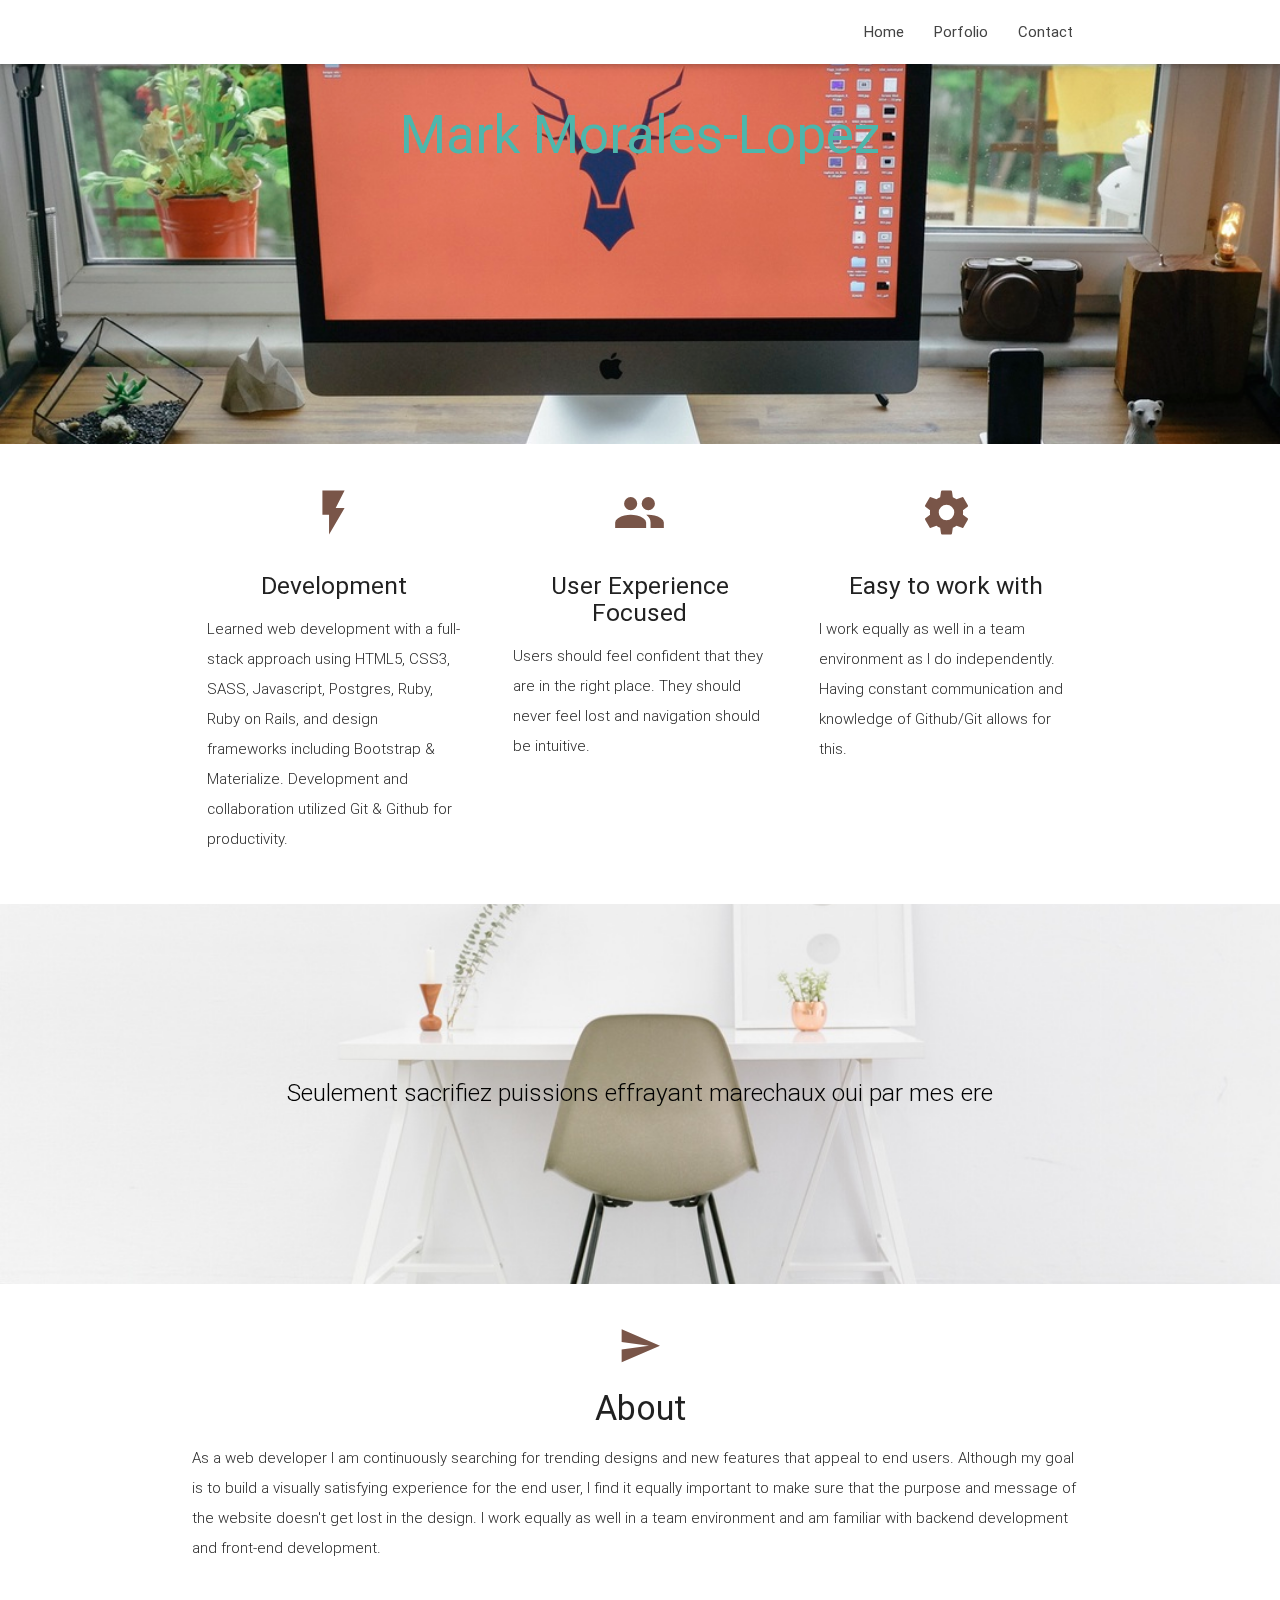
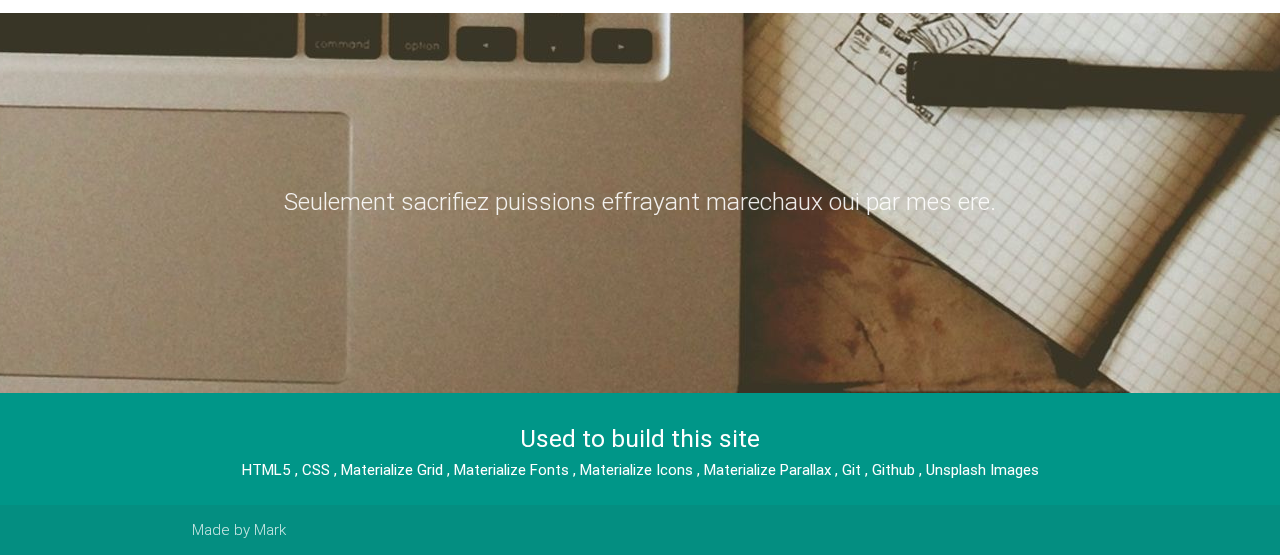
==== commit be50a213: "home page title fix" ====
--- a/index.html
+++ b/index.html
@@ -17,15 +17,15 @@
         <div class="nav-wrapper container">
             <!--      <a id="logo-container" href="#" class="brand-logo">Logo</a>-->
             <ul class="right hide-on-med-and-down">
-                <li><a href="#">Home</a></li>
-                <li><a href="#">Porfolio</a></li>
-                <li><a href="#">Contact</a></li>
+                <li><a href="index.html">Home</a></li>
+                <li><a href="index2.html">Porfolio</a></li>
+                <li><a href="index3.html">Contact</a></li>
             </ul>
 
             <ul id="nav-mobile" class="side-nav">
-                <li><a href="#">Home</a></li>
-                <li><a href="#">Porfolio</a></li>
-                <li><a href="#">Contact</a></li>
+                <li><a href="index.html">Home</a></li>
+                <li><a href="index2.html">Porfolio</a></li>
+                <li><a href="index3.html">Contact</a></li>
             </ul>
 
             <a href="#" data-activates="nav-mobile" class="button-collapse"><i class="material-icons">menu</i></a>
@@ -37,7 +37,7 @@
             <div class="container">
                 <br>
                 <br>
-                <h1 class="header center teal-text text-lighten-2">Mark Morales-Lopez </h1>
+                <h2 class="header center teal-text text-lighten-2">Mark Morales-Lopez </h2>
                 <div class="row center">
                     <h5 class="header col s12 light"></h5>
                 </div>
--- a/css/style.css
+++ b/css/style.css
@@ -54,4 +54,8 @@
 
 footer.page-footer {
   margin: 0;
+}
+
+#index-banner h1 {
+    margin-top:220px;
 }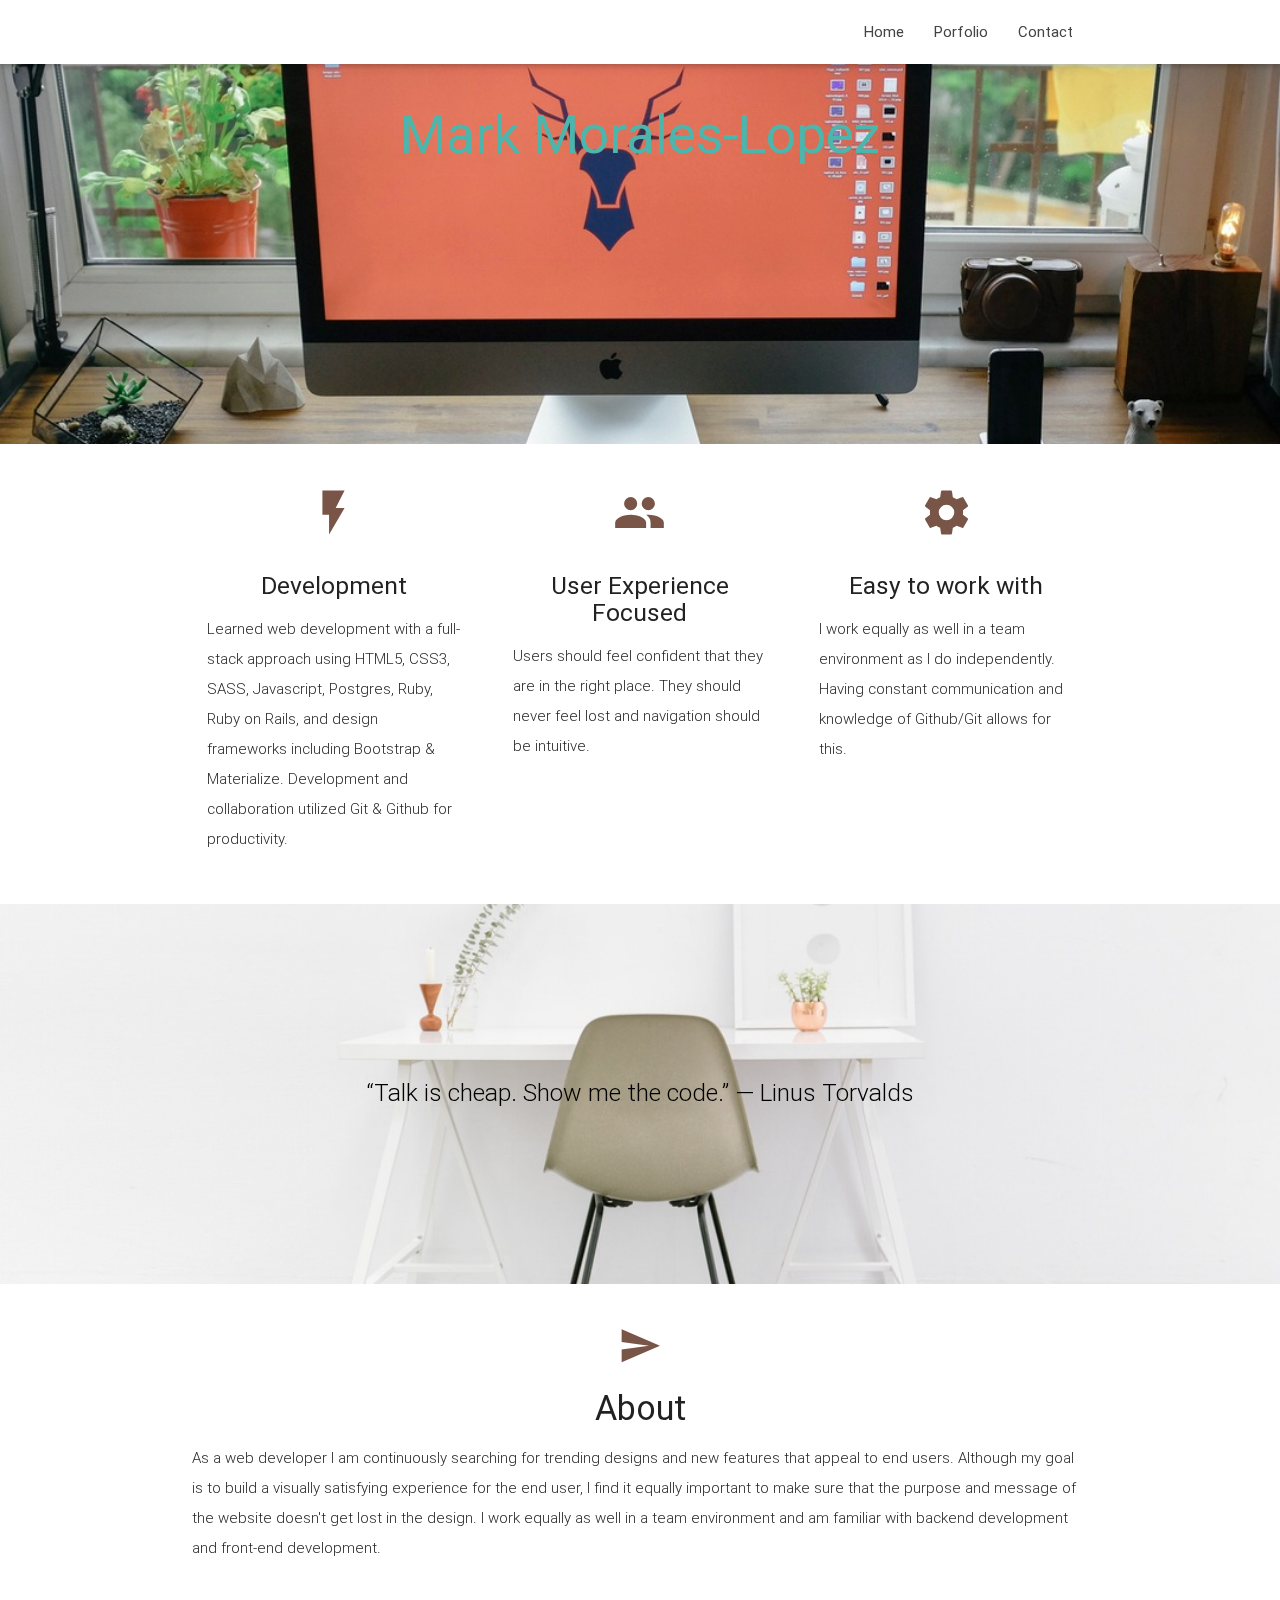
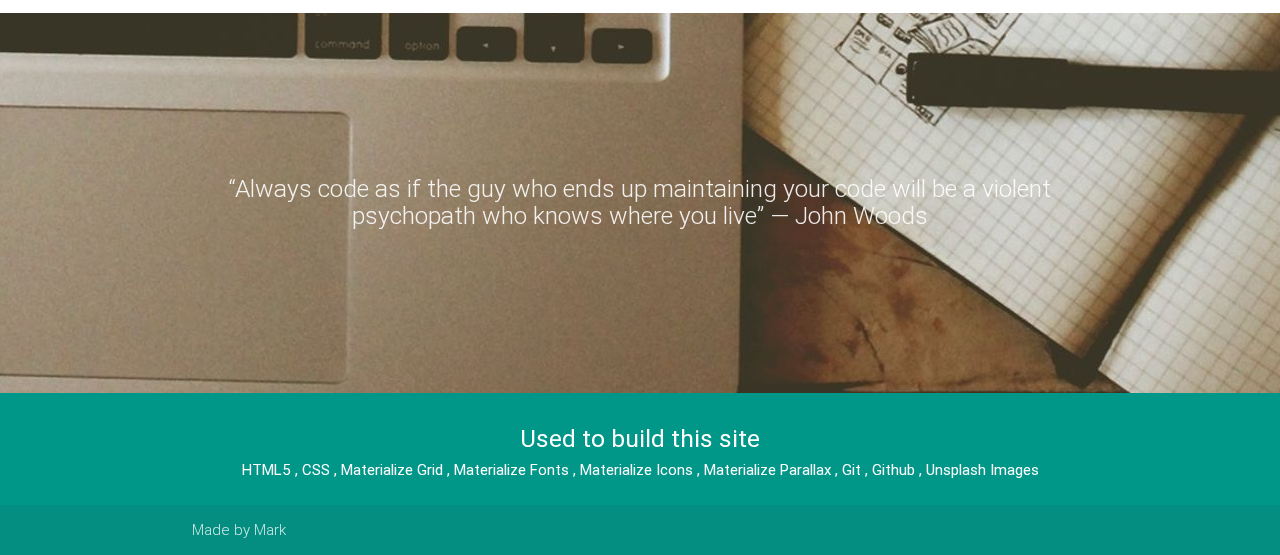
==== commit 59e2278b: "portfolio addition" ====
--- a/index.html
+++ b/index.html
@@ -100,7 +100,8 @@
         <div class="section no-pad-bot">
             <div class="container">
                 <div class="row center">
-                    <h5 class="header col s12 light"><span class="black-text text-darken-2">Seulement sacrifiez puissions effrayant marechaux oui par mes ere</span></h5>
+                    <h5 class="header col s12 light"><span class="black-text text-darken-2">“Talk is cheap. Show me the code.” 
+― Linus Torvalds</span></h5>
                 </div>
             </div>
         </div>
@@ -126,7 +127,8 @@
         <div class="section no-pad-bot">
             <div class="container">
                 <div class="row center">
-                    <h5 class="header col s12 light">Seulement sacrifiez puissions effrayant marechaux oui par mes ere. </h5>
+                    <h5 class="header col s12 light">“Always code as if the guy who ends up maintaining your code will be a violent psychopath who knows where you live” 
+― John Woods </h5>
                 </div>
             </div>
         </div>
--- a/css/style.css
+++ b/css/style.css
@@ -57,5 +57,5 @@
 }
 
 #index-banner h1 {
-    margin-top:220px;
+    margin-top:200px;
 }